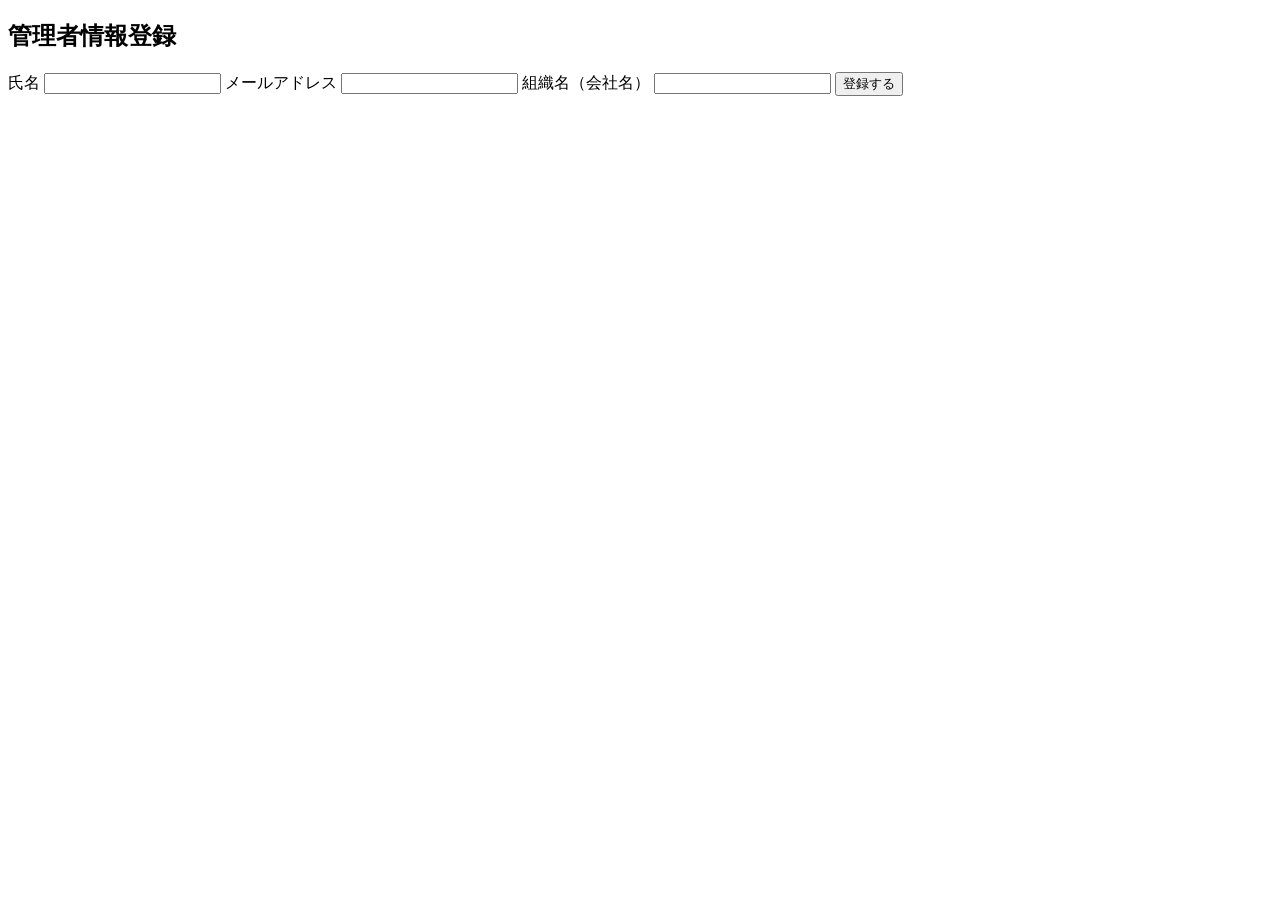
==== register_admin.html @ 8bb29e11 "Update register_admin.html" ====
<!DOCTYPE html>
<html lang="ja">
<head>
    <meta charset="UTF-8">
    <meta name="viewport" content="width=device-width, initial-scale=1.0">
    <title>管理者情報登録</title>

    <!-- ui用のjs -->
    <link rel="stylesheet" href="./css/ui.css?v=1">
    
    <!-- LIFF SDK -->
    <script src="https://static.line-scdn.net/liff/edge/2/sdk.js"></script>

    <!-- 共通 LIFF ロジック -->
    <script type="module" src="./js/liff.js?v=2001"></script>

    <!-- API -->
    <script src="./js/api.js?v=2001"></script>

    <link rel="stylesheet" href="./css/style.css?v=2001">
</head>

<body>

<h2>管理者情報登録</h2>

<div class="form-container">

    <label>氏名</label>
    <input id="name" class="form-input" type="text">

    <label>メールアドレス</label>
    <input id="email" class="form-input" type="email">

    <label>組織名（会社名）</label>
    <input id="org" class="form-input" type="text">

    <button class="btn btn-green" id="btnSubmit">登録する</button>
</div>

<div id="msgArea"></div>
<div id="debugArea" class="debug"></div>

<script type="module">
import { renderHeader, renderFooter } from "./js/ui.js?v=1";
renderHeader("みんなの防災倉庫管理");
renderFooter();

import { initLiff, getUserProfile, debug } from "./js/liff.js?v=2001";

let lineId = null;

async function main() {
    debug("=== register_admin start ===");

    // --- LIFF 初期化 ---
    const ok = await initLiff();
    if (!ok) return;

    const profile = await getUserProfile();
    lineId = profile.userId;

    debug("LINE Profile OK");

    // --- 管理者情報取得 ---
    const res = await getAdmin(lineId);
    debug("getAdmin:OK");

    if (res.result === "success" &&
        Array.isArray(res.items) &&
        res.items.length > 0) {

        const admin = res.items[0];

        document.getElementById("name").value  = admin.name ?? "";
        document.getElementById("email").value = admin.email ?? "";
        document.getElementById("org").value   = admin.organization ?? "";
    }
}

// ---- 登録処理 ----
document.getElementById("btnSubmit").addEventListener("click", async () => {
    const payload = {
        LINEID: lineId,
        name: document.getElementById("name").value,
        email: document.getElementById("email").value,
        organization: document.getElementById("org").value
    };

    debug("registerAdmin payload proccessing");

    const res = await registerAdmin(payload);
    debug("registerAdmin result:OK");

    if (res.result === "success") {
        document.getElementById("msgArea").innerHTML =
            "<p class='ok'>登録が完了しました。戻ります...</p>";
        setTimeout(() => location.href = "./index.html", 1200);
        return;
    }

    document.getElementById("msgArea").innerHTML =
        "<p class='error'>登録に失敗しました。</p>";
});

main();
</script>


</body>
</html>
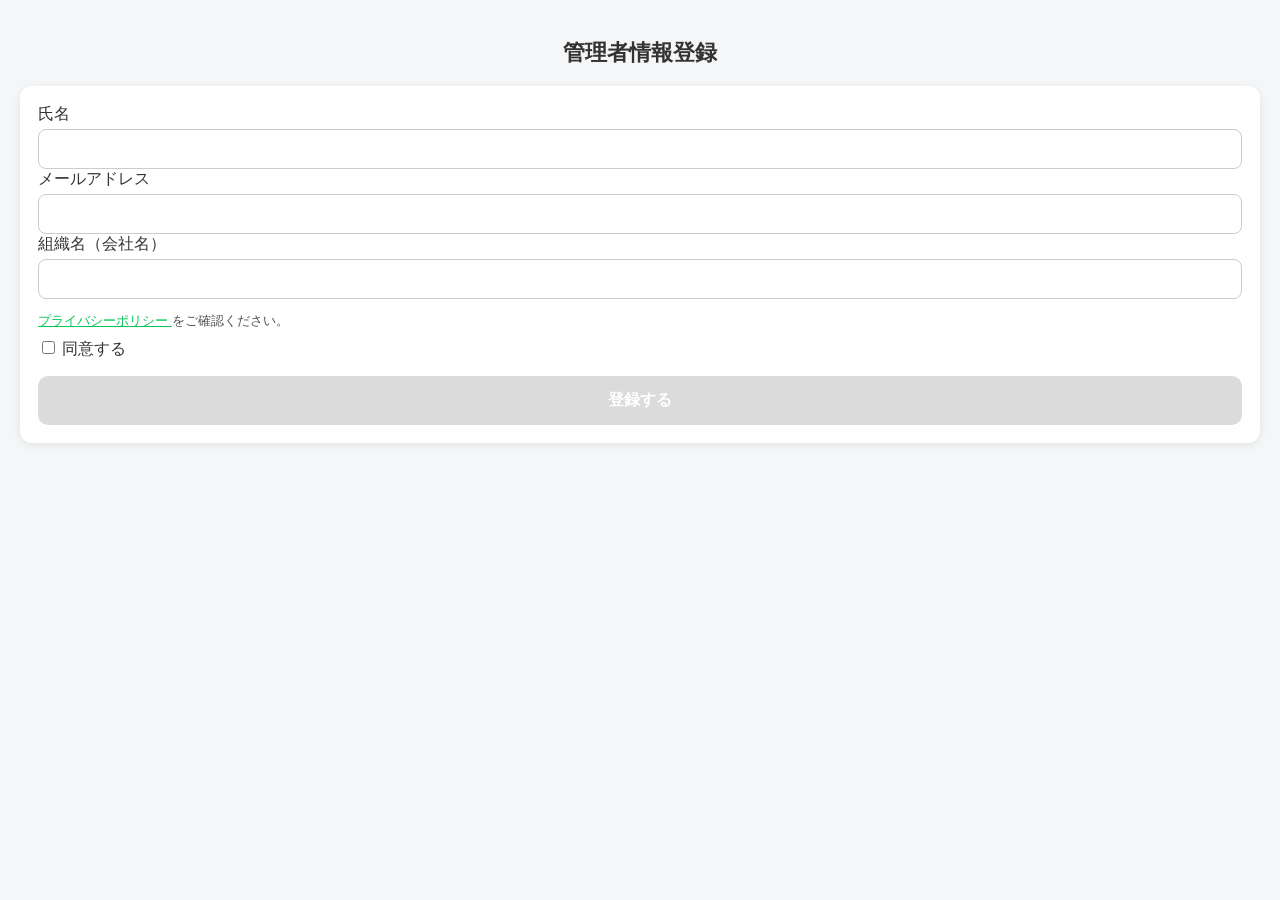
==== commit 71ac016d: "Update register_admin.html" ====
--- a/register_admin.html
+++ b/register_admin.html
@@ -5,19 +5,54 @@
     <meta name="viewport" content="width=device-width, initial-scale=1.0">
     <title>管理者情報登録</title>
 
-    <!-- ui用のjs -->
+    <!-- CSS -->
     <link rel="stylesheet" href="./css/ui.css?v=1">
-    
+    <link rel="stylesheet" href="./css/style.css?v=2001">
+
     <!-- LIFF SDK -->
     <script src="https://static.line-scdn.net/liff/edge/2/sdk.js"></script>
-
-    <!-- 共通 LIFF ロジック -->
     <script type="module" src="./js/liff.js?v=2001"></script>
-
-    <!-- API -->
     <script src="./js/api.js?v=2001"></script>
 
-    <link rel="stylesheet" href="./css/style.css?v=2001">
+    <style>
+        .privacy-policy-wrap {
+            margin-bottom: 16px;
+        }
+        .privacy-policy-wrap p {
+            font-size: 13px;
+            margin-bottom: 8px;
+            color: #555;
+        }
+        .privacy-policy-wrap a {
+            color: #06c755;
+            text-decoration: underline;
+        }
+        .privacy-checkbox-label {
+            display: flex;
+            align-items: center;
+            gap: 8px;
+            font-size: 14px;
+            cursor: pointer;
+            color: #333;
+        }
+        .privacy-checkbox-label input[type="checkbox"] {
+            width: 18px;
+            height: 18px;
+            accent-color: #06c755;
+            cursor: pointer;
+        }
+
+        #btnSubmit {
+            transition: background-color 0.2s, opacity 0.2s;
+        }
+
+        #btnSubmit.disabled {
+            background-color: #ccc !important;
+            color: #fff !important;
+            cursor: not-allowed !important;
+            pointer-events: none;
+        }
+    </style>
 </head>
 
 <body>
@@ -25,7 +60,6 @@
 <h2>管理者情報登録</h2>
 
 <div class="form-container">
-
     <label>氏名</label>
     <input id="name" class="form-input" type="text">
 
@@ -35,25 +69,51 @@
     <label>組織名（会社名）</label>
     <input id="org" class="form-input" type="text">
 
-    <button class="btn btn-green" id="btnSubmit">登録する</button>
+    <!-- Privacy Policy -->
+    <div class="privacy-policy-wrap">
+        <p>
+            <a href="https://minnanobousaisouko.com/%E3%83%97%E3%83%A9%E3%82%A4%E3%83%90%E3%82%B7%E3%83%BC%E3%83%9D%E3%83%AA%E3%82%B7%E3%83%BC" target="_blank">
+                プライバシーポリシー
+            </a>をご確認ください。
+        </p>
+        <input type="checkbox" id="agreeCheckbox" onchange="btnSubmit.disabled = !this.checked">
+        <label>同意する</label>
+    </div>
+    <button class="btn btn-green" id="btnSubmit" disabled>
+        登録する
+    </button>
 </div>
+
 
 <div id="msgArea"></div>
 <div id="debugArea" class="debug"></div>
 
+<!-- ✅ ALL JS safely after DOM -->
 <script type="module">
+
 import { renderHeader, renderFooter } from "./js/ui.js?v=1";
+import { initLiff, getUserProfile, debug } from "./js/liff.js?v=2001";
+
 renderHeader("みんなの防災倉庫管理");
 renderFooter();
 
-import { initLiff, getUserProfile, debug } from "./js/liff.js?v=2001";
-
 let lineId = null;
 
+// ===  Checkbox Control ===
+const checkbox = document.getElementById("agreeCheckbox");
+const btn = document.getElementById("btnSubmit");
+
+checkbox.addEventListener("change", () => {
+    btn.disabled = !checkbox.checked;
+    btn.classList.toggle("disabled", !checkbox.checked);
+});
+
+// ============================
+// LIFF INIT
+// ============================
 async function main() {
     debug("=== register_admin start ===");
 
-    // --- LIFF 初期化 ---
     const ok = await initLiff();
     if (!ok) return;
 
@@ -62,9 +122,7 @@
 
     debug("LINE Profile OK");
 
-    // --- 管理者情報取得 ---
     const res = await getAdmin(lineId);
-    debug("getAdmin:OK");
 
     if (res.result === "success" &&
         Array.isArray(res.items) &&
@@ -78,8 +136,13 @@
     }
 }
 
-// ---- 登録処理 ----
-document.getElementById("btnSubmit").addEventListener("click", async () => {
+// ============================
+// SUBMIT
+// ============================
+btn.addEventListener("click", async () => {
+
+    if (!checkbox.checked) return;
+
     const payload = {
         LINEID: lineId,
         name: document.getElementById("name").value,
@@ -87,14 +150,14 @@
         organization: document.getElementById("org").value
     };
 
-    debug("registerAdmin payload proccessing");
+    debug("registerAdmin payload processing");
 
     const res = await registerAdmin(payload);
-    debug("registerAdmin result:OK");
 
     if (res.result === "success") {
         document.getElementById("msgArea").innerHTML =
             "<p class='ok'>登録が完了しました。戻ります...</p>";
+
         setTimeout(() => location.href = "./index.html", 1200);
         return;
     }
@@ -103,9 +166,10 @@
         "<p class='error'>登録に失敗しました。</p>";
 });
 
+// ============================
 main();
+
 </script>
-
 
 </body>
 </html>
--- a/css/style.css
+++ b/css/style.css
@@ -0,0 +1,147 @@
+/* ----------------------------------------
+   共通設定
+----------------------------------------- */
+body {
+    font-family: -apple-system, BlinkMacSystemFont, "Segoe UI", Roboto, "Helvetica Neue", Arial, sans-serif;
+    background: #f5f6f7;
+    margin: 0;
+    padding: 20px;
+    font-size: 16px;
+    color: #333;
+}
+
+h2 {
+    text-align: center;
+    font-size: 22px;
+    margin-bottom: 18px;
+}
+
+/* ----------------------------------------
+   フォーム共通
+----------------------------------------- */
+.form-container {
+    background: white;
+    padding: 18px;
+    border-radius: 12px;
+    box-shadow: 0px 2px 8px rgba(0,0,0,0.08);
+    margin-bottom: 20px;
+}
+
+.form-label {
+    font-weight: bold;
+    margin-top: 12px;
+    display: block;
+    font-size: 14px;
+}
+
+.form-input {
+    width: 100%;
+    padding: 10px;
+    font-size: 16px;
+    border: 1px solid #ccc;
+    border-radius: 8px;
+    margin-top: 4px;
+    box-sizing: border-box;
+}
+
+/* ----------------------------------------
+   ボタン
+----------------------------------------- */
+.btn {
+    display: block;
+    width: 100%;
+    padding: 14px 0;
+    border: none;
+    border-radius: 10px;
+    color: white;
+    font-weight: bold;
+    text-align: center;
+    cursor: pointer;
+    font-size: 16px;
+    margin-top: 16px;
+}
+
+.btn:disabled {
+    background: #cccccc;
+    cursor: not-allowed;
+    opacity: 0.7;
+}
+.btn-green {
+    background: #28a745;
+}
+
+.btn-blue {
+    background: #007bff;
+}
+
+.btn-red {
+    background: #d9534f;
+}
+
+/* 編集ボタン（青系サブカラー） */
+.btn-edit {
+    background: #e3f2fd;          /* 薄い青：統一感◎ */
+    color: #0d47a1;               /* 濃い青文字 */
+    border-radius: 8px;
+    padding: 12px;
+    font-size: 16px;
+    font-weight: 600;
+    display: block;
+    text-align: center;
+    width: 100%;
+    box-sizing: border-box;
+}
+.btn-edit:hover {
+    background: #bbdefb;
+}
+
+/* ホバー（スマホでも色が変わる） */
+.btn:hover {
+    opacity: 0.85;
+}
+
+.checkbox-label {
+    display: flex;
+    align-items: center;
+    gap: 8px;
+    margin: 12px 0;
+    font-size: 14px;
+}
+.checkbox-label input[type="checkbox"] {
+    width: 18px;
+    height: 18px;
+    cursor: pointer;
+}
+/* ----------------------------------------
+   カード表示（一覧・詳細）
+----------------------------------------- */
+/* 📌 通常カード */
+.warehouse-card {
+    background: #ffffff;
+    padding: 16px;
+    border-radius: 12px;
+    margin-bottom: 18px;
+    box-shadow: 0px 3px 8px rgba(0,0,0,0.12);
+}
+
+/* 📌 緊急カード（公開中） */
+.warehouse-card.emergency-card {
+    background: #ffebee !important; /* 薄い赤 */
+    border-left: 6px solid #d32f2f;
+}
+
+.warehouse-card.emergency-card .warehouse-title {
+    color: #b71c1c;
+}
+
+/* 📌 共通 */
+.warehouse-title {
+    font-size: 18px;
+    font-weight: bold;
+    margin-bottom: 10px;
+}
+
+.warehouse-field {
+    font-size: 14px;
+    margin-bottom: 6px;
+}
